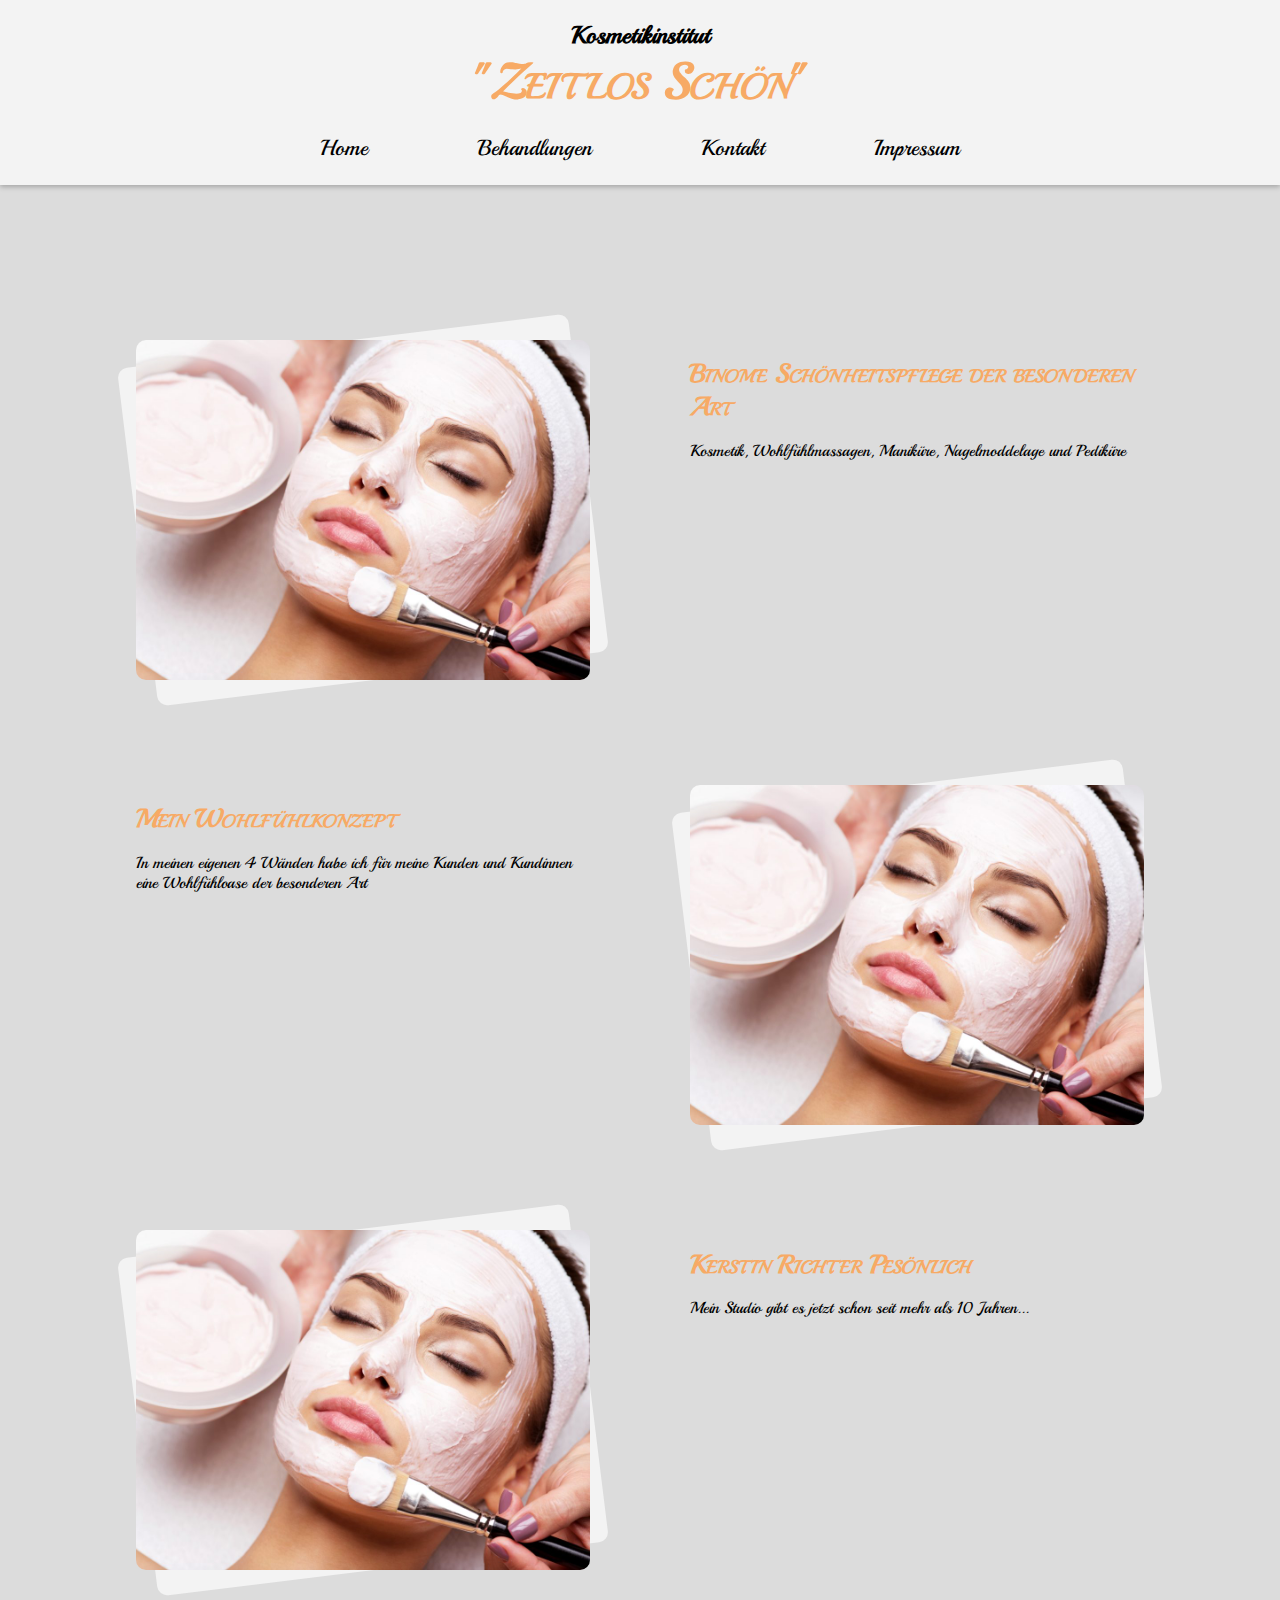
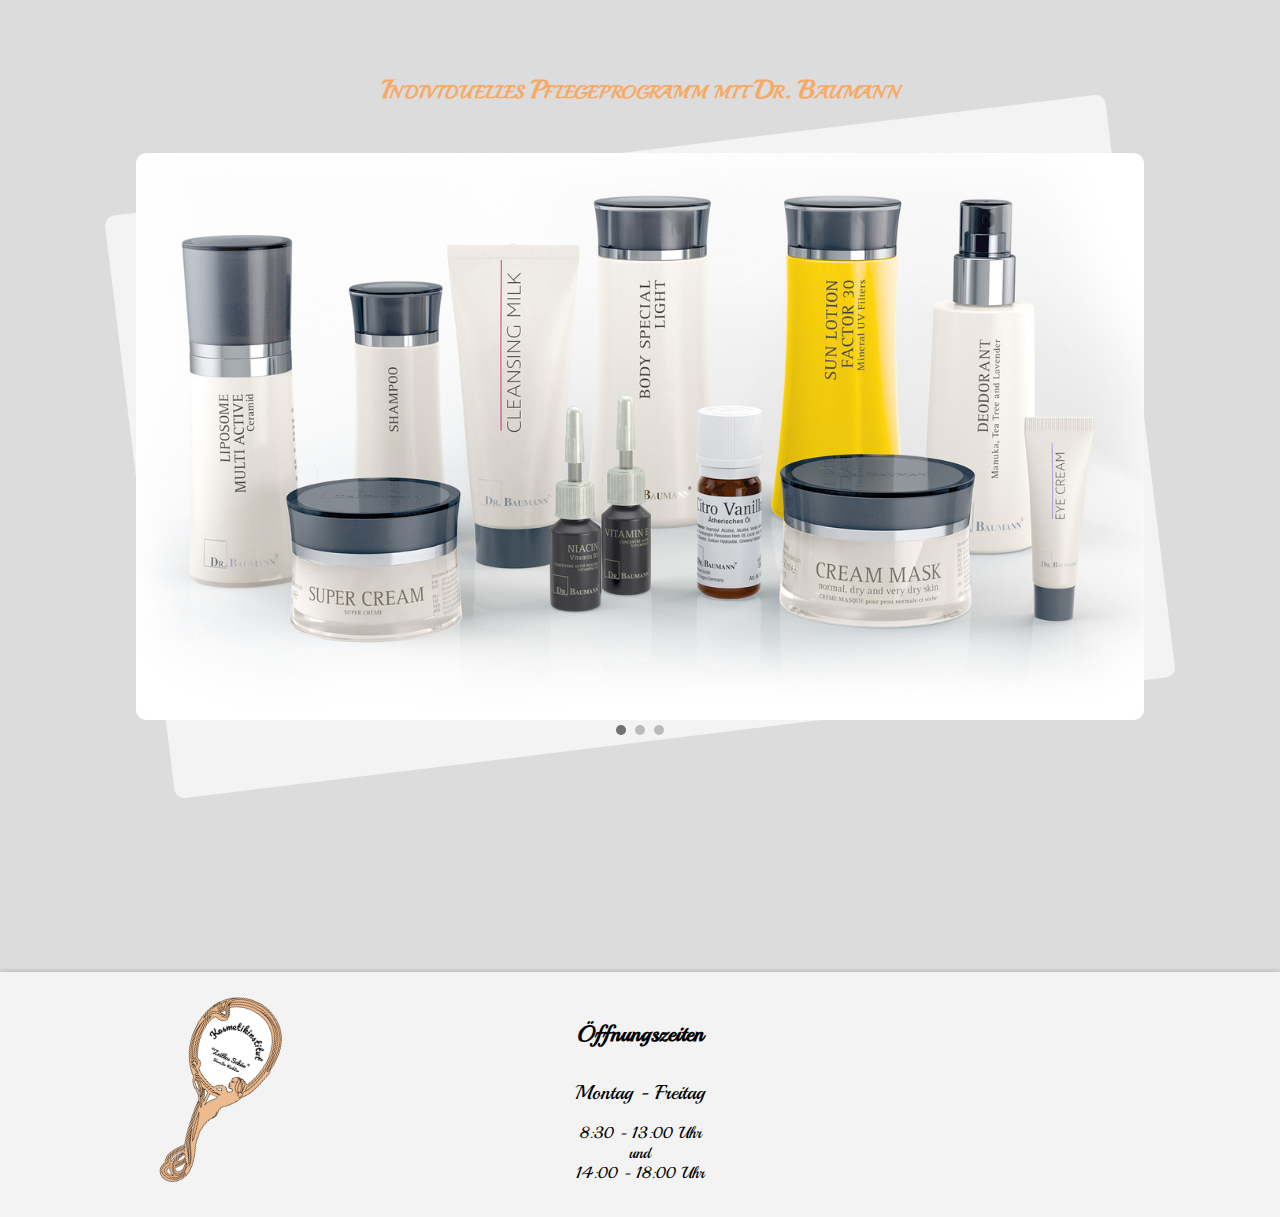
==== index.html @ 26c53e78 "aktuell" ====
<!DOCTYPE html>
<html lang="de">
<head>
    <meta charset="UTF-8">
    <meta name="viewport" content="width=device-width, initial-scale=1.0">
    <title>Kosmetikinstitut - Zeitlos Schön</title>
    <link rel="stylesheet" href="https://fonts.googleapis.com/css2?family=Courgette">
    <link rel="stylesheet" href="https://fonts.googleapis.com/css2?family=Playball">
    <link rel="stylesheet" href="style.css">
    <link rel="stylesheet" href="media.css">
</head>

<body>
    <header>
        <div class="company-name">
            <h2> Kosmetikinstitut </h2>
            <h1> "Zeitlos Schön" </h1>
        </div>

        <nav>
            <ul class="navigation">
                <li><a href="index.html">Home</a></li>
                <li><a href="behandlungen.html">Behandlungen</a></li>
                <li><a href="kontakt.html">Kontakt</a></li>
                <li><a href="impressum.html">Impressum</a></li>
            </ul>
        </nav>
    </header>

    <main>
        <section class="home">
            <div class="containerlr">
                <div class="left">
                    <div class="image-container">
                        <img src="images/Medizinische-Kosmetik-1024x768.jpg" alt="">
                    </div>
                </div>
                <div class="right">
                    <h1>Binome Schönheitspflege der besonderen Art</h1>
                    <p>Kosmetik, Wohlfühlmassagen, Maniküre, Nagelmoddelage und Pediküre</p>
                </div>
            </div>

            <div class="containerlr">
                <div class="left">
                    <h1>Mein Wohlfühlkonzept</h1>
                    <p>In meinen eigenen 4 Wänden habe ich für meine Kunden und Kundinnen eine Wohlfühloase der besonderen Art</p>
                </div>
                <div class="right">
                    <div class="image-container">
                        <img src="images/Medizinische-Kosmetik-1024x768.jpg" alt="">
                    </div>
                </div>
            </div>

            <div class="containerlr">
                <div class="left">
                    <div class="image-container">
                        <img src="images/Medizinische-Kosmetik-1024x768.jpg" alt="">
                    </div>
                </div>
                <div class="right">
                    <h1>Kerstin Richter Pesönlich</h1>
                    <p>Mein Studio gibt es jetzt schon seit mehr als 10 Jahren...</p>
                </div>
            </div>

            <div class="containercenter">
                <div class="top">
                    <h1>Individuelles Pflegeprogramm mit <span>Dr. Baumann</span></h1>
                </div>
                <div class="image-container">
                    <div class="slideshow-container">
                        <div class="mySlides fade">
                            <img src="images/baumann.jpg" style="width:100%">
                        </div>
                        
                        <div class="mySlides fade">
                            <img src="images/massage.jpg" style="width:100%">
                        </div>
                        
                        <div class="mySlides fade">
                            <img src="images/Medizinische-Kosmetik-1024x768.jpg" style="width:100%">
                        </div>
                    
                        <div style="text-align:center">
                            <span class="dot"></span>
                            <span class="dot"></span>
                            <span class="dot"></span>
                        </div>
                    </div>
                </div>
            </div>



        </section>
        
    </main>

    <!-------- FOOTER -------->

    <footer> 
        <div class="foot">
            <div>
                <img src="images/MirrorMirror.png" alt="">
            </div>

            <div>
                <h2>Öffnungszeiten</h2>
                <p>
                    <span>Montag - Freitag</span> <br>
                    8:30 - 13:00 Uhr <br>
                    und <br>
                    14:00 - 18:00 Uhr
                </p>
            </div>

            <div>
     
            </div>
        </div>
    </footer>
    <script src="scripts.js"></script>
</body>
</html>
---- style.css ----
/*-------------- ROOT ------------------*/
:root{
    --black: #000;
    --creme: #FFF5E1;
    --peach: #f7aa65;
    --lightrose: #fbcbd0;
    --white: #f3f3f3;
    --lightgrey: #dcdcdc;
}

html {
    /* Verbergen der Standardscrollleiste */
    scrollbar-width: none; /* Für Firefox */
    -ms-overflow-style: none; /* Für Internet Explorer und Edge */
}

body {
    /* Cinzel Decorative, Monte Carlo, Great Vibes*/
    font-family: "Playball";
    padding: 50px 20%;
    background-color: var(--lightgrey);
    color: black;
} 

h1{
    color: var(--peach);
    font-size: 32px;
    font-variant: small-caps;
    font-family: "Playball";
}

h2{
    color: var(--black);
    font-size: 26px;
}

a {
    text-decoration: none;
    font-size: 22px;
    color: black;
}

span {
    margin-bottom: 10px;
}

/*------------- HEADER --------------*/

header {
    width: 100%;
    position: absolute;
    top: 0;
    left: 0;
    background-color: var(--white);
    box-shadow: 0 2px 5px rgba(0, 0, 0, 0.25); /* Schatten unter dem Header */
}

.company-name {
    text-align: center;
    padding-top: 20px; /* Platz oberhalb des Headers */
}

.company-name h1 {
    margin: 0;
    font-size: 50px; /* Größe des Firmennamens anpassen */
    color: var(--peach);
}
.company-name h2 {
    margin: 0;
    font-size: 24px; /* Größe des Firmennamens anpassen */
    color: var(--black);
}

.navigation {
    display: flex;
    justify-content: space-between;
    align-items: center; /* Zentriert die Elemente vertikal */
    list-style: none;
    padding: 5px 35%;
}

.navigation ul li {
    margin: 0 5px; /* Fügt Abstand zwischen den Elementen hinzu */
}

.navigation a {
    text-decoration: none;
    font-size: 22px;
    color: black;
}

/* Unterstrich für alle Links */
.navigation a::after {
    content: '';
    display: block;
    width: 0;
    height: 2px;
    background-color: black;
    transition: width 0.3s;
}

/* Stärkerer Unterstrich für die aktive Seite */
.navigation a.active::after,
.navigation a:hover::after {
    width: 100%; /* Ändere hier die Stärke des Unterstrichs */
}

.hamburger {
    display: flex;
    flex-direction: column;
    cursor: pointer;
}

.bar {
    
    width: 25px;
    height: 3px;
    background-color: #333;
    margin: 4px 0;
    display: none;
}

.nav-links {
    display: none;
}

/* ----------------- HOME -----------------*/
.home {
    padding: 20% 0;
}

.home .top {
    padding: 30px;
}
.space {
    padding: 50px;
}

.containerlr {
    display: flex;
    padding: 50px 0;
}

.containerlr p {
    text-align: left; /* Links ausgerichteter Text */
}

.containercenter {
    display: flex;
    flex: 1;
    flex-direction: column;
}

.containercenter h1 {
    text-align: center;
}

.image-container {
    position: relative; 
    display: inline-block;
}

.image-container img{
    display: block; 
    max-width: 100%;
    max-height: 600px;
    object-fit: cover;
    height: 100%;
    border-radius: 10px; /* Runde Ecken mit einem Radius von 10px */
    overflow: hidden;
}

/* Stil für das farbige Rechteck hinter dem Bild */
.image-container::before {
    content: ""; 
    position: absolute;
    width: 100%;
    max-height: 700px;
    height: 100%;
    background-color: var(--white);
    border-radius: 10px;
    transform: rotate(-7deg); /* Negative Gradzahl für eine leichte Drehung nach links */
    z-index: -1;
}

.left {
    flex: 1; /* Verhindert, dass sich das Bild anpasst */
    margin-right: 10%; /* Abstand zwischen den DIVs */
}

.right {
    flex: 1; /* Nimmt den verfügbaren Platz ein */
    justify-content: space-between;
}

.top {
    text-align: center;
}

.dot {
    height: 10px;
    width: 10px;
    background-color: #bbb;
    border-radius: 50%;
    display: inline-block;
    margin: 0 2px;
}

/* Aktiver Punkt */
.active {
    background-color: #717171;
}

/*--------- CONTACT -----------*/
.contact{
    padding: 20% 0;
}

.contact span{
    text-transform: uppercase;
}

.contact h2 {
    margin-bottom: 5px;
}

.contact iframe {
    border-radius: 10px;
    width: 100%;
}


/*--------- BEHANDLUNGEN -----------*/

.behandlungen {
    padding: 20% 0;
}

.behandlungen .containercenter {
    padding: 20px 0;
}

.prices {
    display: flex;
    width: 100%;
    justify-content: flex-end;
    align-items: right;
    text-align: right;
    position: relative; /* Position des übergeordneten Elements festlegen */
}

.prices::before {
    content: '';
    position: absolute;
    bottom: -5px; /* Negative Position nach unten */
    left: 0;
    width: 100%;
    height: 1px;
    background: rgba(0, 0, 0, 0.75);
    box-shadow: 0 2px 5px rgba(0,0,0,0.25); /* Hier wird der Schatten erzeugt */
}

/*--------- KONTAKT -----------*/

.contact .containercenter {
    text-align: center;
}

.contact .containercenter .image-container::before{
    text-align: center;
}

/*--------- IMPRESSUM -----------*/

.impressum {
    padding: 20% 0;
}

/*--------- FOOTER -----------*/

footer{
    position: absolute;
    left: 0;
    width: 100%;
    height: auto;
    padding: 0;
    font-weight: 300;
    text-align: center;
    background: var(--white);
    box-shadow: 0 0 5px rgba(0, 0, 0, 0.25); /* Schatten unter dem Header */
    
}

footer li{
    list-style: none;
}

footer p{
    padding-bottom: 5px;
    margin: 0 10px;
}

footer span{
    font-size: 20px;
    line-height: 3;
}

footer h2{
    margin-bottom: 15px;
}

.foot {
    display: flex;
    height: auto;
    align-items: center; /* Zentriert die Elemente vertikal */
    padding: 20px 0;
}

.foot div{
    flex: 1;

}

.foot div img {
    height: 300px;
    transform: rotate(25deg);
    padding: 0;
}
---- media.css ----
/*--------- SMALL SCREEN -------*/

@media screen and (max-width: 1680px){




}

/*--------- TABELT DEVICES -------*/

@media screen and (max-width: 1280px){

    body {
        padding: 50px 10%;
    } 

    .navigation {
        padding: 5px 25%;
    }

    h1{
        font-size: 26px;
    }
    
    h2{
        font-size: 22px;
    }

    .home {
        padding: 23% 0;
    }

    .foot div img {
        height: 200px;
        transform: rotate(25deg);
        padding: 0;
    }
}

/*--------- MOBILE DEVICES -------*/

@media screen and (max-width: 850px){

    body {
        padding: 50px 5%;
    } 

    .navigation {
        padding: 5px 15%;
    }

    h1{
        font-size: 26px;
    }
    
    h2{
        font-size: 22px;
    }

    .home {
        padding: 25% 0;
    }

    .nav-links {
        display: flex;
        flex-direction: column;
        align-items: center;
        background-color: #f9f9f9;
        padding: 20px;
        position: absolute;
        top: 60px; /* Abstand vom oberen Rand */
        left: -100%; /* Versteckt die Navigation außerhalb des Bildschirms */
        width: 100%;
        transition: left 0.3s ease;
    }

    .nav-links a {
        text-decoration: none;
        color: #333;
        margin: 10px 0;
    }

    .bar {
        display: flex;
    }

    .nav-links.active {
        left: 0; /* Zeigt die Navigation, wenn aktiviert */
    }

    .foot div img {
        height: 200px;
        transform: rotate(25deg);
        padding: 0;
    }
}
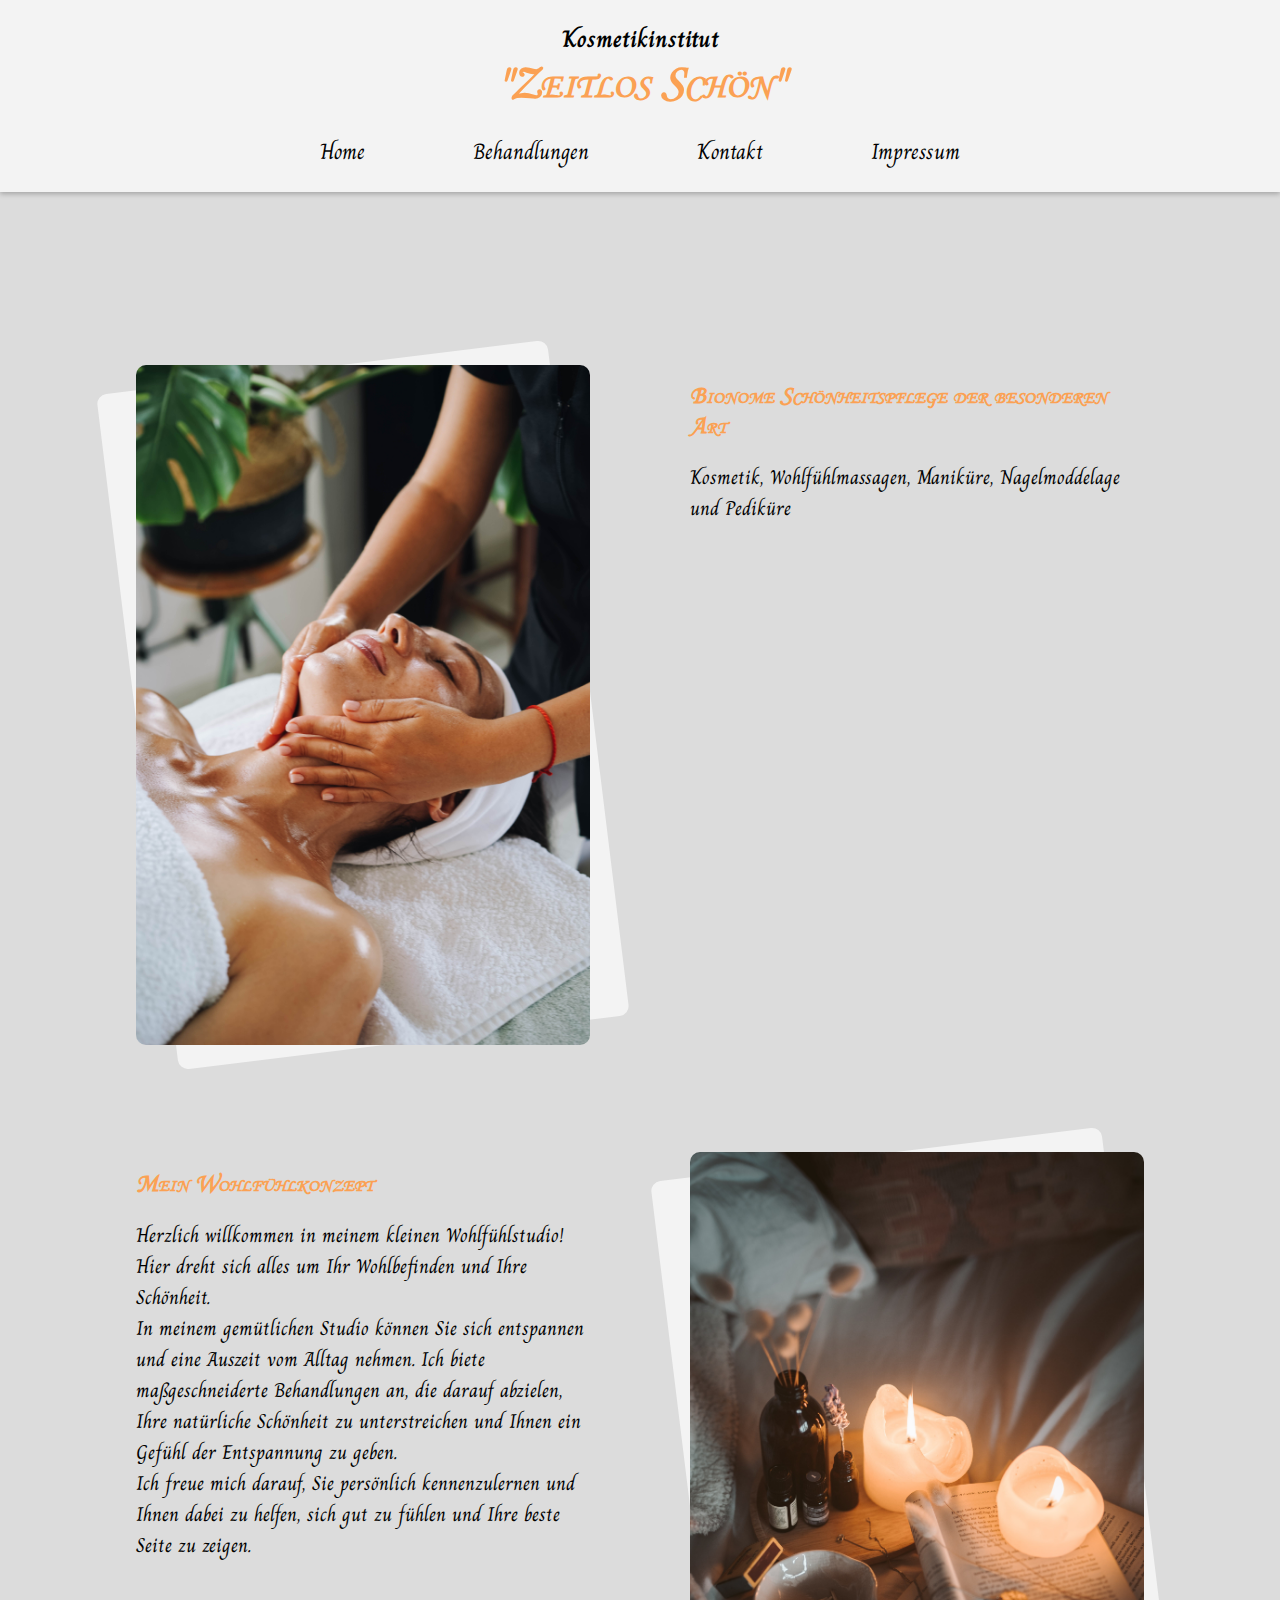
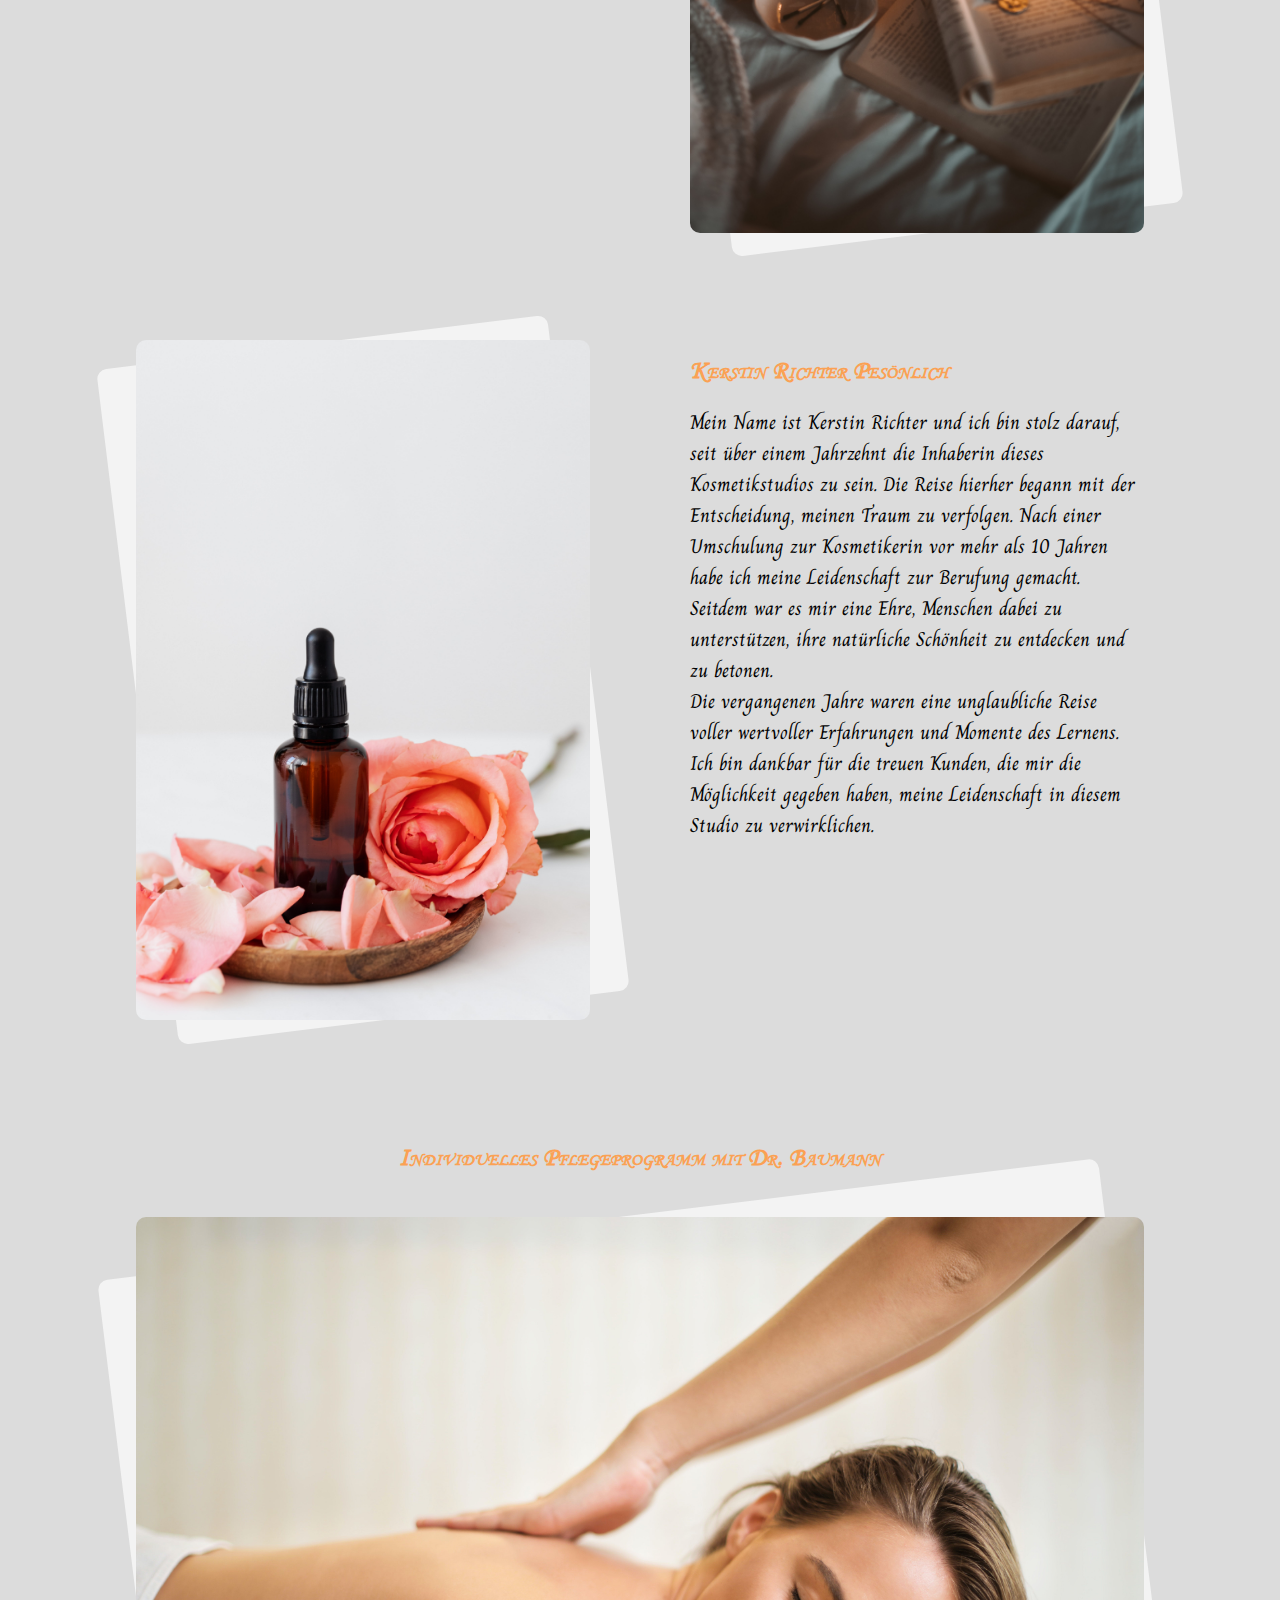
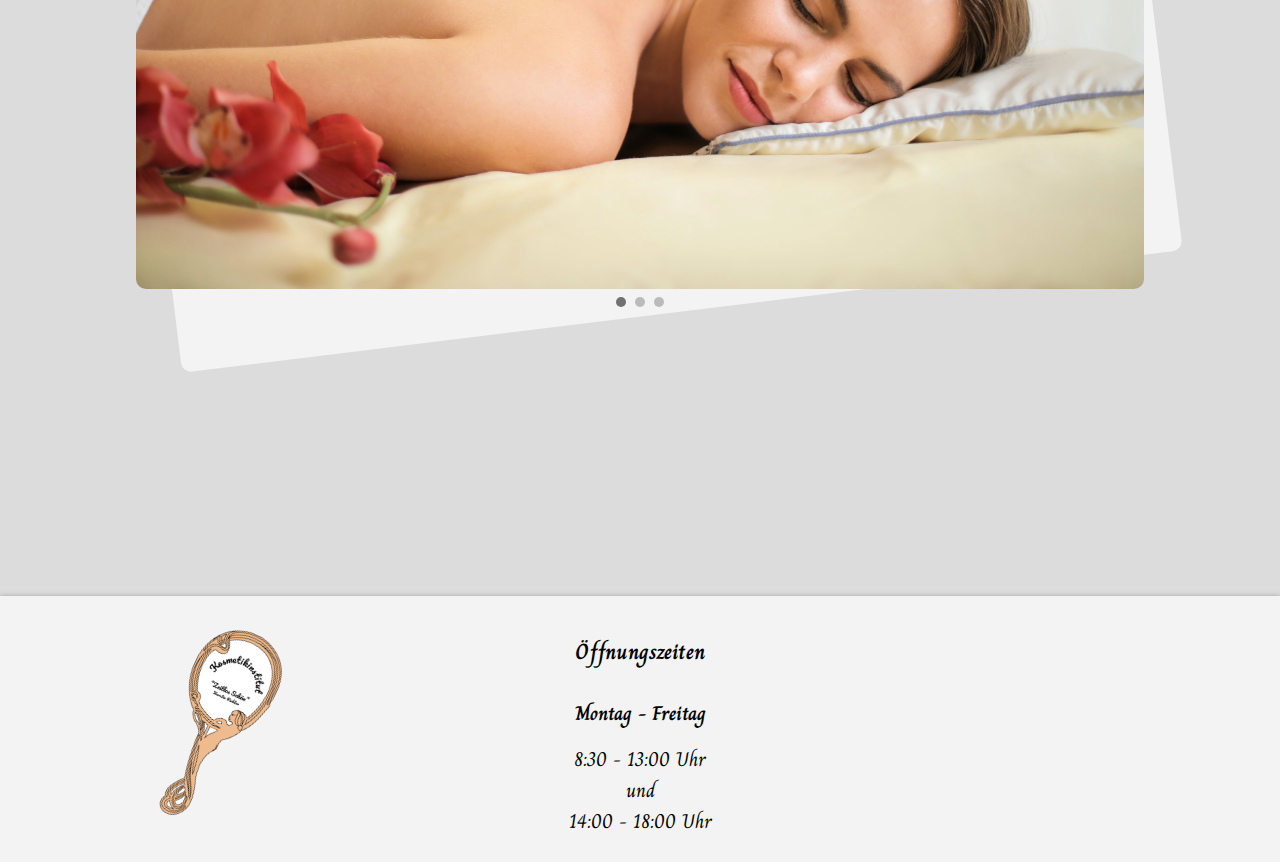
==== commit 77d2a87e: "final version" ====
--- a/index.html
+++ b/index.html
@@ -6,6 +6,7 @@
     <title>Kosmetikinstitut - Zeitlos Schön</title>
     <link rel="stylesheet" href="https://fonts.googleapis.com/css2?family=Courgette">
     <link rel="stylesheet" href="https://fonts.googleapis.com/css2?family=Playball">
+    <link rel="stylesheet" href="https://fonts.googleapis.com/css2?family=Charm">
     <link rel="stylesheet" href="style.css">
     <link rel="stylesheet" href="media.css">
 </head>
@@ -32,11 +33,11 @@
             <div class="containerlr">
                 <div class="left">
                     <div class="image-container">
-                        <img src="images/Medizinische-Kosmetik-1024x768.jpg" alt="">
+                        <img src="images/gesicht.jpg" alt="">
                     </div>
                 </div>
                 <div class="right">
-                    <h1>Binome Schönheitspflege der besonderen Art</h1>
+                    <h1>Bionome Schönheitspflege der besonderen Art</h1>
                     <p>Kosmetik, Wohlfühlmassagen, Maniküre, Nagelmoddelage und Pediküre</p>
                 </div>
             </div>
@@ -44,11 +45,16 @@
             <div class="containerlr">
                 <div class="left">
                     <h1>Mein Wohlfühlkonzept</h1>
-                    <p>In meinen eigenen 4 Wänden habe ich für meine Kunden und Kundinnen eine Wohlfühloase der besonderen Art</p>
+                    <p>
+                        Herzlich willkommen in meinem kleinen Wohlfühlstudio! Hier dreht sich alles um Ihr Wohlbefinden und Ihre Schönheit. <br>
+                        In meinem gemütlichen Studio können Sie sich entspannen und eine Auszeit vom Alltag nehmen.
+                        Ich biete maßgeschneiderte Behandlungen an, die darauf abzielen, Ihre natürliche Schönheit zu unterstreichen und Ihnen ein Gefühl der Entspannung zu geben. <br>
+                        Ich freue mich darauf, Sie persönlich kennenzulernen und Ihnen dabei zu helfen, sich gut zu fühlen und Ihre beste Seite zu zeigen.
+                    </p>
                 </div>
                 <div class="right">
                     <div class="image-container">
-                        <img src="images/Medizinische-Kosmetik-1024x768.jpg" alt="">
+                        <img src="images/kerzen.jpg" alt="">
                     </div>
                 </div>
             </div>
@@ -56,12 +62,21 @@
             <div class="containerlr">
                 <div class="left">
                     <div class="image-container">
-                        <img src="images/Medizinische-Kosmetik-1024x768.jpg" alt="">
+                        <img src="images/produkt.jpg" alt="">
                     </div>
                 </div>
                 <div class="right">
                     <h1>Kerstin Richter Pesönlich</h1>
-                    <p>Mein Studio gibt es jetzt schon seit mehr als 10 Jahren...</p>
+                    <p>
+                        Mein Name ist Kerstin Richter und ich bin stolz darauf, seit über einem Jahrzehnt die Inhaberin dieses Kosmetikstudios zu sein. 
+                        Die Reise hierher begann mit der Entscheidung, meinen Traum zu verfolgen. 
+                        Nach einer Umschulung zur Kosmetikerin vor mehr als 10 Jahren habe ich meine Leidenschaft zur Berufung gemacht. <br>
+
+                        Seitdem war es mir eine Ehre, Menschen dabei zu unterstützen, ihre natürliche Schönheit zu entdecken und zu betonen. <br>
+                        
+                        Die vergangenen Jahre waren eine unglaubliche Reise voller wertvoller Erfahrungen und Momente des Lernens.
+                        Ich bin dankbar für die treuen Kunden, die mir die Möglichkeit gegeben haben, meine Leidenschaft in diesem Studio zu verwirklichen.
+                    </p>
                 </div>
             </div>
 
@@ -72,15 +87,15 @@
                 <div class="image-container">
                     <div class="slideshow-container">
                         <div class="mySlides fade">
-                            <img src="images/baumann.jpg" style="width:100%">
-                        </div>
-                        
-                        <div class="mySlides fade">
                             <img src="images/massage.jpg" style="width:100%">
                         </div>
                         
                         <div class="mySlides fade">
-                            <img src="images/Medizinische-Kosmetik-1024x768.jpg" style="width:100%">
+                            <img src="images/produkt2.jpg" style="width:100%">
+                        </div>
+                        
+                        <div class="mySlides fade">
+                            <img src="images/massage2.jpg" style="width:100%">
                         </div>
                     
                         <div style="text-align:center">
--- a/style.css
+++ b/style.css
@@ -2,10 +2,17 @@
 :root{
     --black: #000;
     --creme: #FFF5E1;
-    --peach: #f7aa65;
+    --peach: #fba153;
     --lightrose: #fbcbd0;
     --white: #f3f3f3;
     --lightgrey: #dcdcdc;
+}
+
+@font-face {
+    font-family: 'Monotype Corsiva';
+    src: url('monotypecorsiva.woff') format('woff');
+    font-weight: normal;
+    font-style: normal;
 }
 
 html {
@@ -15,8 +22,8 @@
 }
 
 body {
-    /* Cinzel Decorative, Monte Carlo, Great Vibes*/
-    font-family: "Playball";
+    /* Cinzel Decorative, Monte Carlo, Great Vibes, pacifico, charm*/
+    font-family: "Charm";
     padding: 50px 20%;
     background-color: var(--lightgrey);
     color: black;
@@ -26,18 +33,27 @@
     color: var(--peach);
     font-size: 32px;
     font-variant: small-caps;
-    font-family: "Playball";
+    font-family: "Monotype Corsiva";
 }
 
 h2{
     color: var(--black);
     font-size: 26px;
+}
+
+h3 {
+    color: var(--black);
+    font-size: 22px;
 }
 
 a {
     text-decoration: none;
     font-size: 22px;
     color: black;
+}
+
+p {
+    font-size: 20px;
 }
 
 span {
@@ -129,9 +145,6 @@
     padding: 20% 0;
 }
 
-.home .top {
-    padding: 30px;
-}
 .space {
     padding: 50px;
 }
@@ -149,6 +162,7 @@
     display: flex;
     flex: 1;
     flex-direction: column;
+    padding: 50px 0;
 }
 
 .containercenter h1 {
@@ -163,9 +177,8 @@
 .image-container img{
     display: block; 
     max-width: 100%;
-    max-height: 600px;
     object-fit: cover;
-    height: 100%;
+    height: auto;
     border-radius: 10px; /* Runde Ecken mit einem Radius von 10px */
     overflow: hidden;
 }
@@ -175,7 +188,6 @@
     content: ""; 
     position: absolute;
     width: 100%;
-    max-height: 700px;
     height: 100%;
     background-color: var(--white);
     border-radius: 10px;
@@ -195,6 +207,7 @@
 
 .top {
     text-align: center;
+    padding-bottom: 25px;
 }
 
 .dot {
@@ -216,8 +229,8 @@
     padding: 20% 0;
 }
 
-.contact span{
-    text-transform: uppercase;
+span{
+    font-weight: bold;
 }
 
 .contact h2 {
@@ -238,6 +251,46 @@
 
 .behandlungen .containercenter {
     padding: 20px 0;
+}
+
+.behandlungen .container {
+    padding: 25px 0;
+    display: flex;
+    flex-direction: column;
+}
+
+.behandlungen .top {
+    height: 30%; /* Setze hier die Höhe der oberen Fläche in Prozent oder Pixeln */
+    padding: 0;
+}
+
+.behandlungen .bottom {
+    display: flex;
+    flex-direction: row;
+    height: 70%; /* Setze hier die Höhe der unteren Fläche in Prozent oder Pixeln */
+}
+
+.behandlungen .left, .right {
+    flex: 1;
+}
+
+.product-list {
+    list-style: none;
+    padding: 0 35%;
+}
+
+.product-list li {
+    display: flex;
+    justify-content: space-between;
+    margin-bottom: 10px; /* Abstand zwischen den Produkten */
+}
+
+.description {
+    flex: 1; /* Beschreibungen nehmen den verfügbaren Platz ein */
+}
+
+.price {
+    margin-left: 20px; /* Abstand zwischen Beschreibung und Preis */
 }
 
 .prices {
@@ -318,7 +371,6 @@
 
 .foot div{
     flex: 1;
-
 }
 
 .foot div img {
--- a/media.css
+++ b/media.css
@@ -2,8 +2,6 @@
 /*--------- SMALL SCREEN -------*/
 
 @media screen and (max-width: 1680px){
-
-
 
 
 }
@@ -13,7 +11,7 @@
 @media screen and (max-width: 1280px){
 
     body {
-        padding: 50px 10%;
+        padding: 75px 10%;
     } 
 
     .navigation {
@@ -37,6 +35,8 @@
         transform: rotate(25deg);
         padding: 0;
     }
+
+
 }
 
 /*--------- MOBILE DEVICES -------*/
@@ -44,7 +44,7 @@
 @media screen and (max-width: 850px){
 
     body {
-        padding: 50px 5%;
+        padding: 100px 10%;
     } 
 
     .navigation {
@@ -52,19 +52,47 @@
     }
 
     h1{
-        font-size: 26px;
+        font-size: 22px;
     }
     
     h2{
-        font-size: 22px;
+        font-size: 18px;
+    }
+
+    h3{
+        font-size: 16px;
+    }
+
+    h4{
+        font-size: 14px;
+    }
+
+    p {
+        font-size: 14px;
+    }
+
+    .navigation a {
+        font-size: 14px;
     }
 
     .home {
         padding: 25% 0;
     }
 
+    .behandlungen {
+        padding: 25% 0;
+    }
+
+    .company-name h1 {
+        font-size: 40px; /* Größe des Firmennamens anpassen */
+    }
+
+    .company-name h1 {
+        font-size: 40px; /* Größe des Firmennamens anpassen */
+    }
+
     .nav-links {
-        display: flex;
+
         flex-direction: column;
         align-items: center;
         background-color: #f9f9f9;
@@ -82,17 +110,21 @@
         margin: 10px 0;
     }
 
-    .bar {
-        display: flex;
+    .nav-links.active {
+        left: 0; /* Zeigt die Navigation, wenn aktiviert */
     }
 
-    .nav-links.active {
-        left: 0; /* Zeigt die Navigation, wenn aktiviert */
+    .product-list {
+        padding: 0 20%;
     }
 
     .foot div img {
         height: 200px;
         transform: rotate(25deg);
-        padding: 0;
     }
+
+    .foot span{
+        font-size: 16px;
+    }
+
 }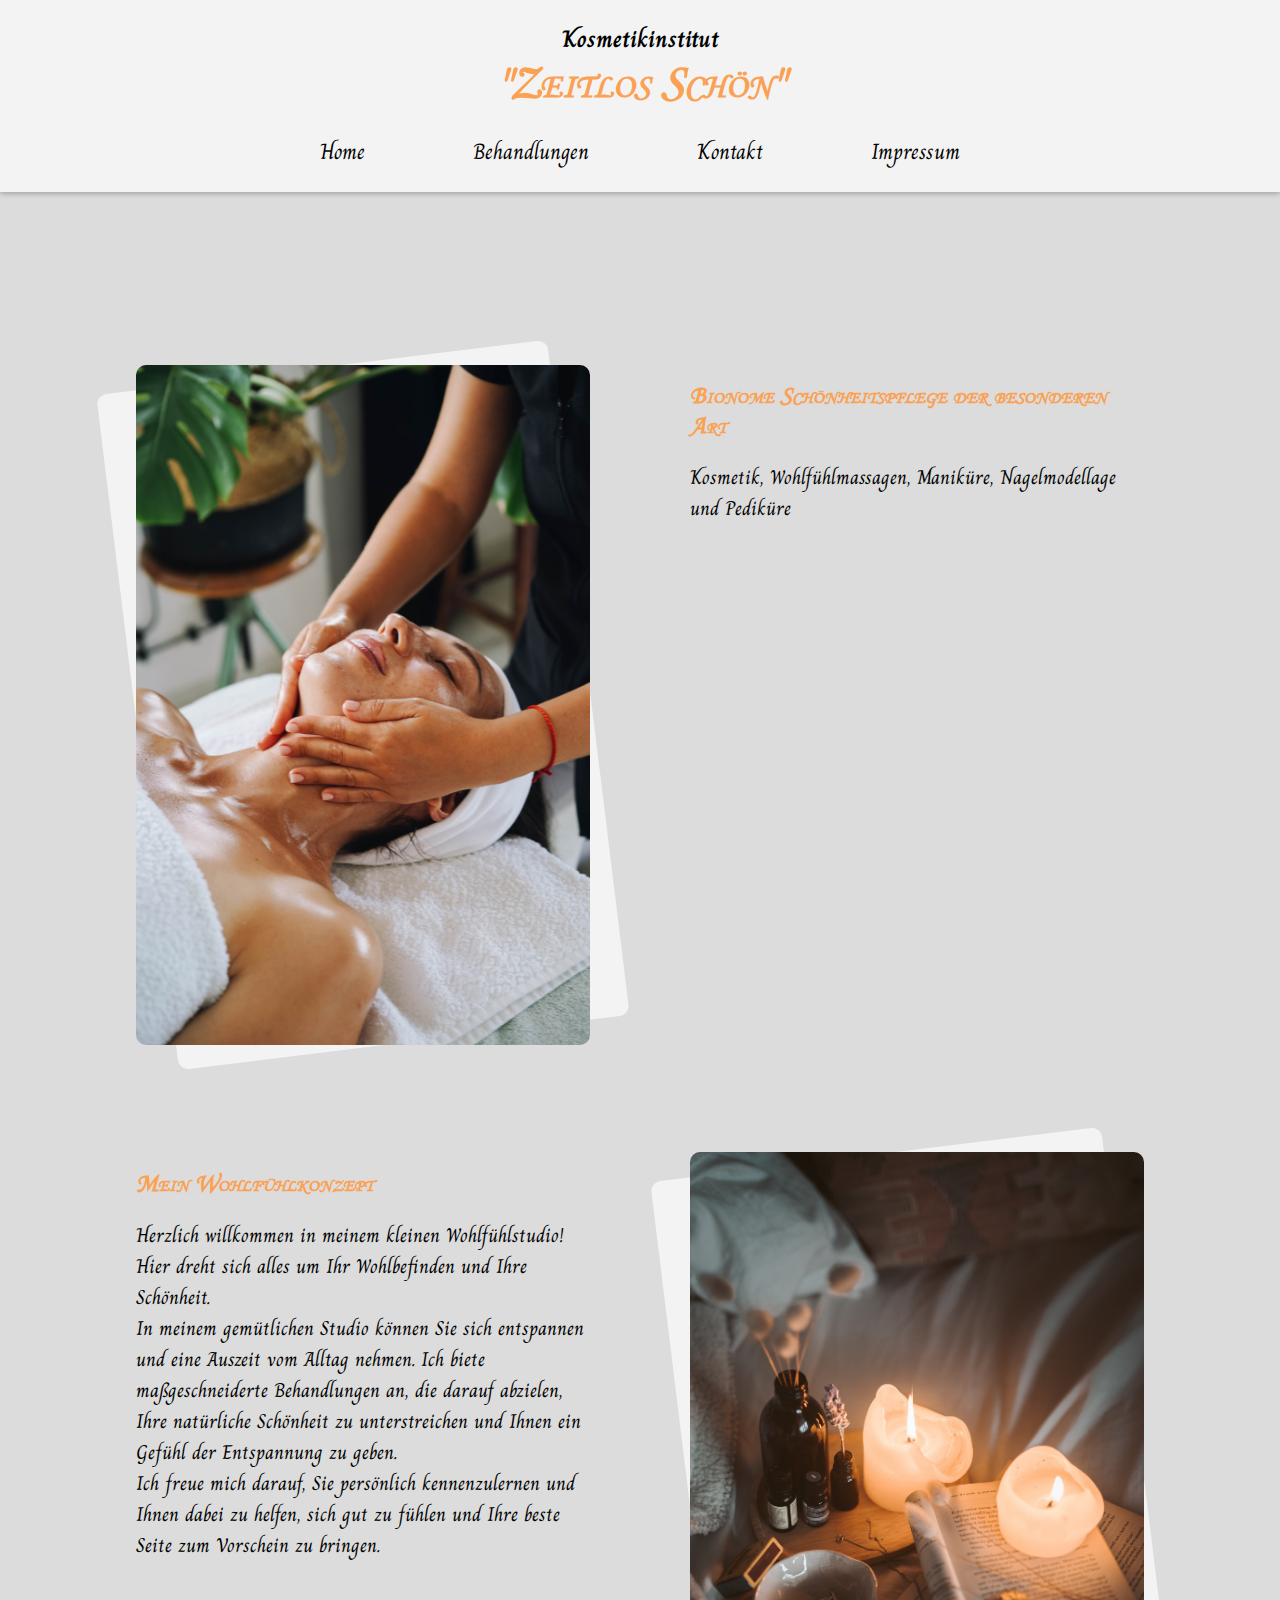
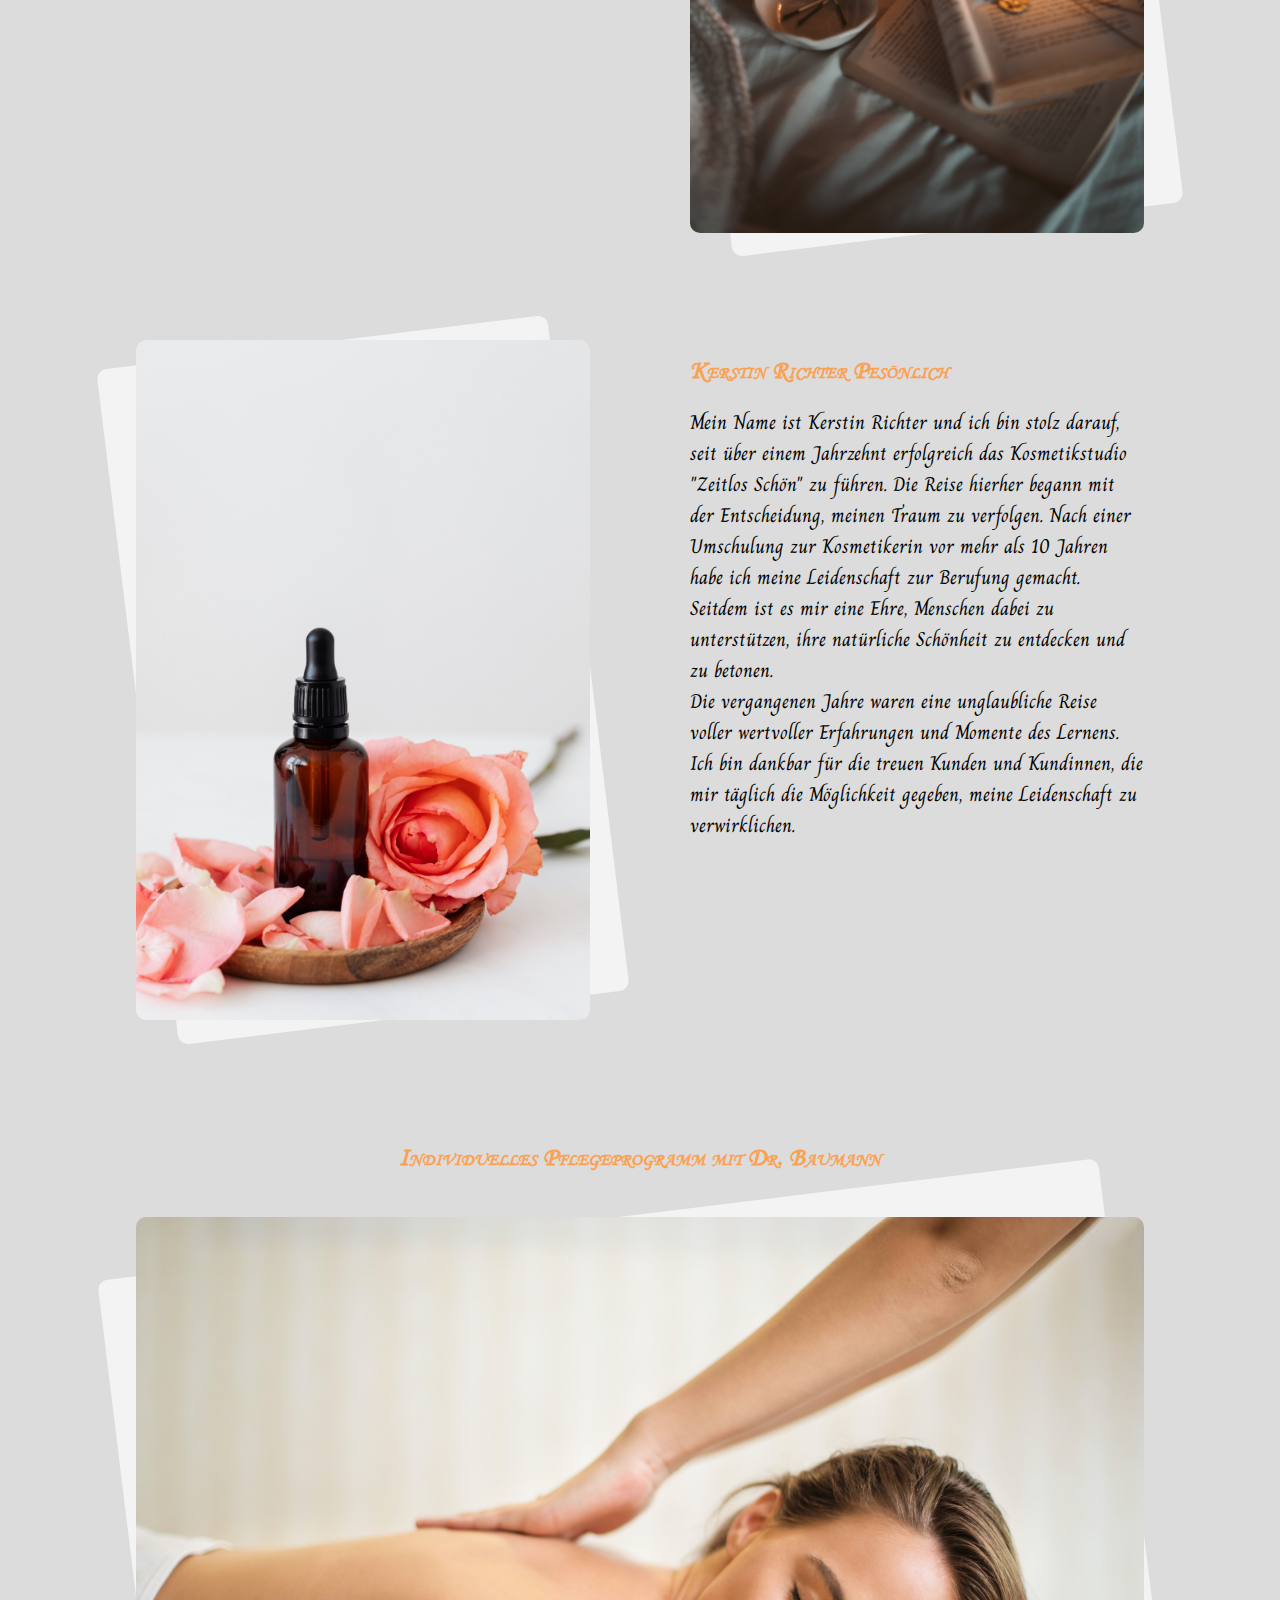
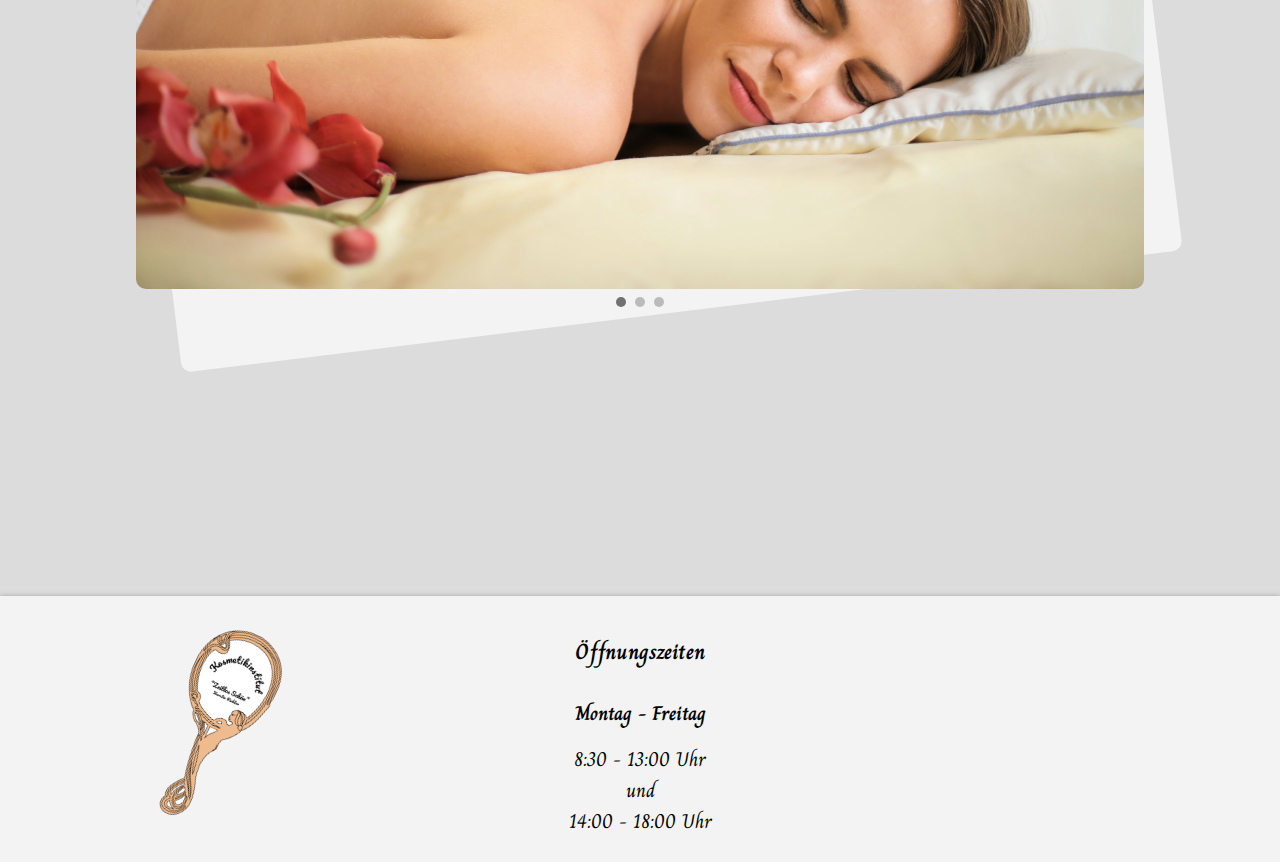
==== commit 9116cc2a: "latest updates" ====
--- a/index.html
+++ b/index.html
@@ -38,7 +38,7 @@
                 </div>
                 <div class="right">
                     <h1>Bionome Schönheitspflege der besonderen Art</h1>
-                    <p>Kosmetik, Wohlfühlmassagen, Maniküre, Nagelmoddelage und Pediküre</p>
+                    <p>Kosmetik, Wohlfühlmassagen, Maniküre, Nagelmodellage und Pediküre</p>
                 </div>
             </div>
 
@@ -49,7 +49,7 @@
                         Herzlich willkommen in meinem kleinen Wohlfühlstudio! Hier dreht sich alles um Ihr Wohlbefinden und Ihre Schönheit. <br>
                         In meinem gemütlichen Studio können Sie sich entspannen und eine Auszeit vom Alltag nehmen.
                         Ich biete maßgeschneiderte Behandlungen an, die darauf abzielen, Ihre natürliche Schönheit zu unterstreichen und Ihnen ein Gefühl der Entspannung zu geben. <br>
-                        Ich freue mich darauf, Sie persönlich kennenzulernen und Ihnen dabei zu helfen, sich gut zu fühlen und Ihre beste Seite zu zeigen.
+                        Ich freue mich darauf, Sie persönlich kennenzulernen und Ihnen dabei zu helfen, sich gut zu fühlen und Ihre beste Seite zum Vorschein zu bringen.
                     </p>
                 </div>
                 <div class="right">
@@ -68,14 +68,14 @@
                 <div class="right">
                     <h1>Kerstin Richter Pesönlich</h1>
                     <p>
-                        Mein Name ist Kerstin Richter und ich bin stolz darauf, seit über einem Jahrzehnt die Inhaberin dieses Kosmetikstudios zu sein. 
+                        Mein Name ist Kerstin Richter und ich bin stolz darauf, seit über einem Jahrzehnt erfolgreich das Kosmetikstudio "Zeitlos Schön" zu führen. 
                         Die Reise hierher begann mit der Entscheidung, meinen Traum zu verfolgen. 
                         Nach einer Umschulung zur Kosmetikerin vor mehr als 10 Jahren habe ich meine Leidenschaft zur Berufung gemacht. <br>
 
-                        Seitdem war es mir eine Ehre, Menschen dabei zu unterstützen, ihre natürliche Schönheit zu entdecken und zu betonen. <br>
+                        Seitdem ist es mir eine Ehre, Menschen dabei zu unterstützen, ihre natürliche Schönheit zu entdecken und zu betonen. <br>
                         
                         Die vergangenen Jahre waren eine unglaubliche Reise voller wertvoller Erfahrungen und Momente des Lernens.
-                        Ich bin dankbar für die treuen Kunden, die mir die Möglichkeit gegeben haben, meine Leidenschaft in diesem Studio zu verwirklichen.
+                        Ich bin dankbar für die treuen Kunden und Kundinnen, die mir täglich die Möglichkeit gegeben, meine Leidenschaft zu verwirklichen.
                     </p>
                 </div>
             </div>
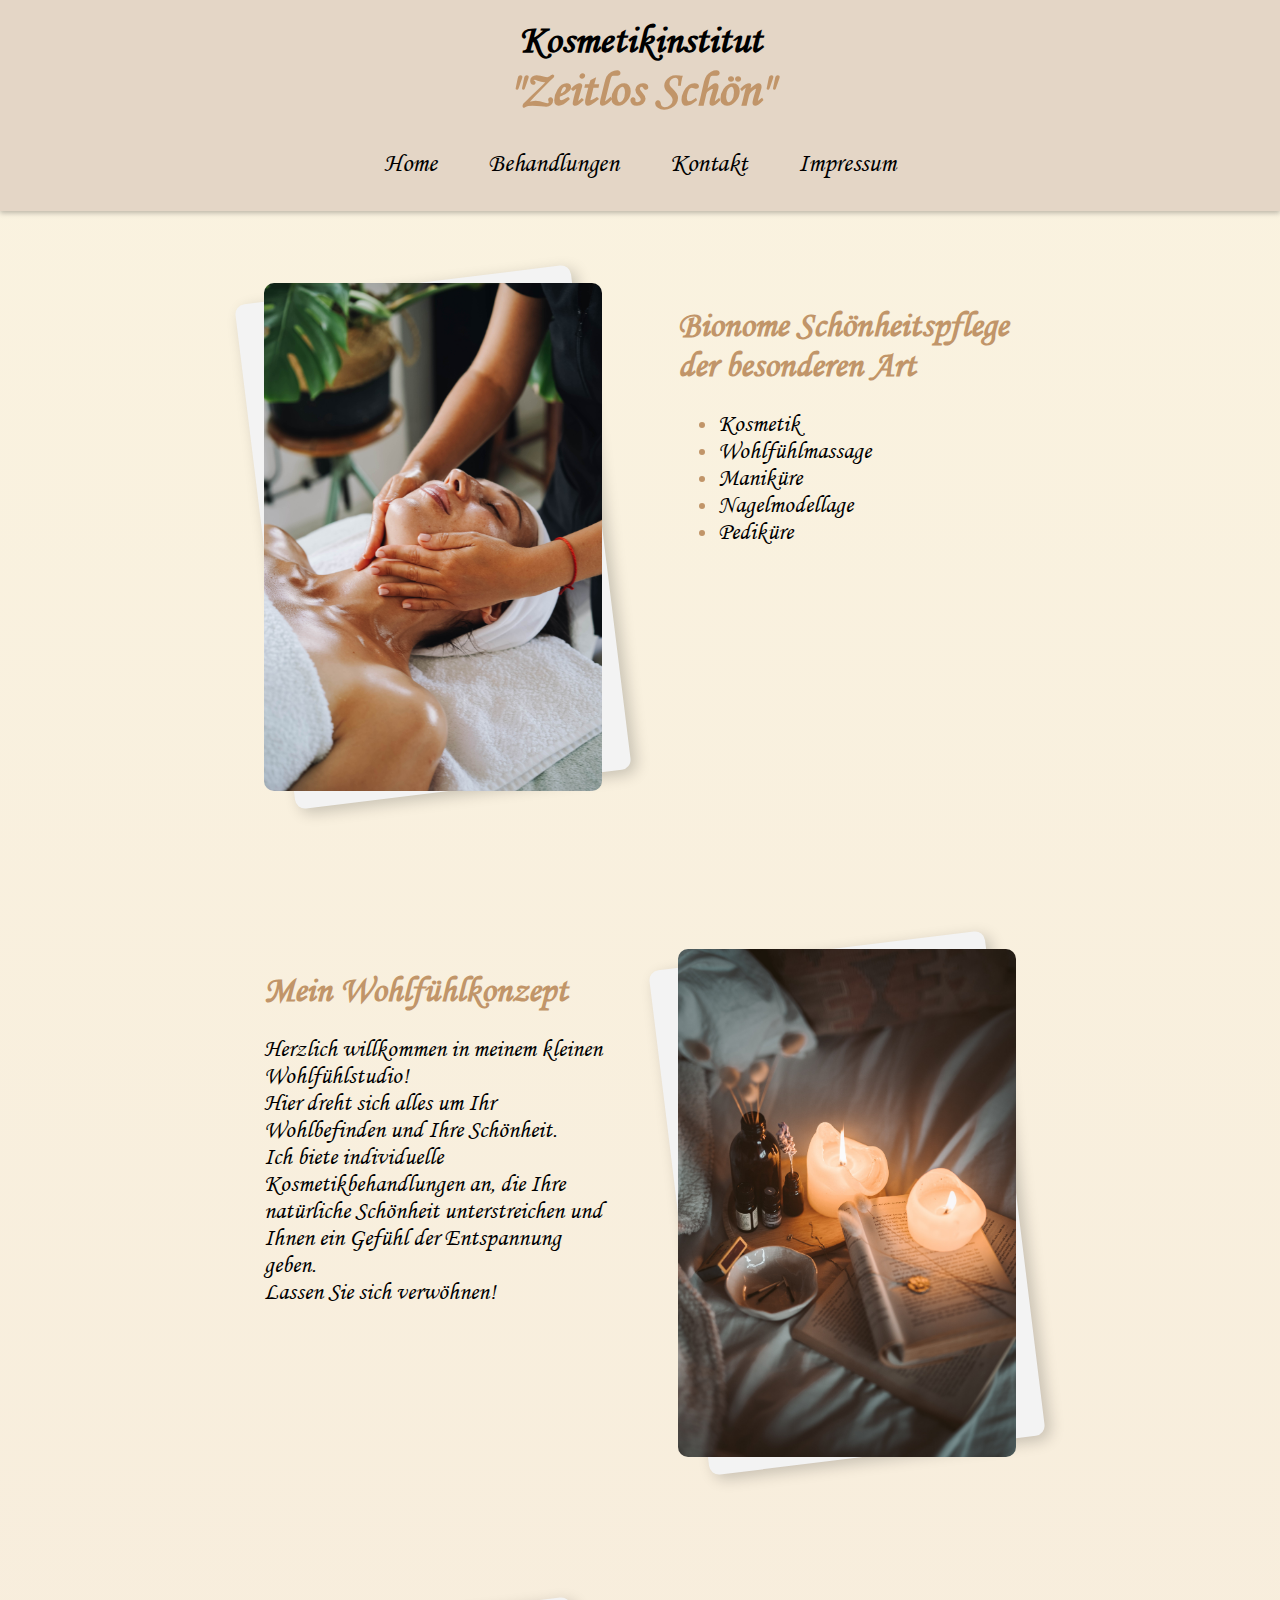
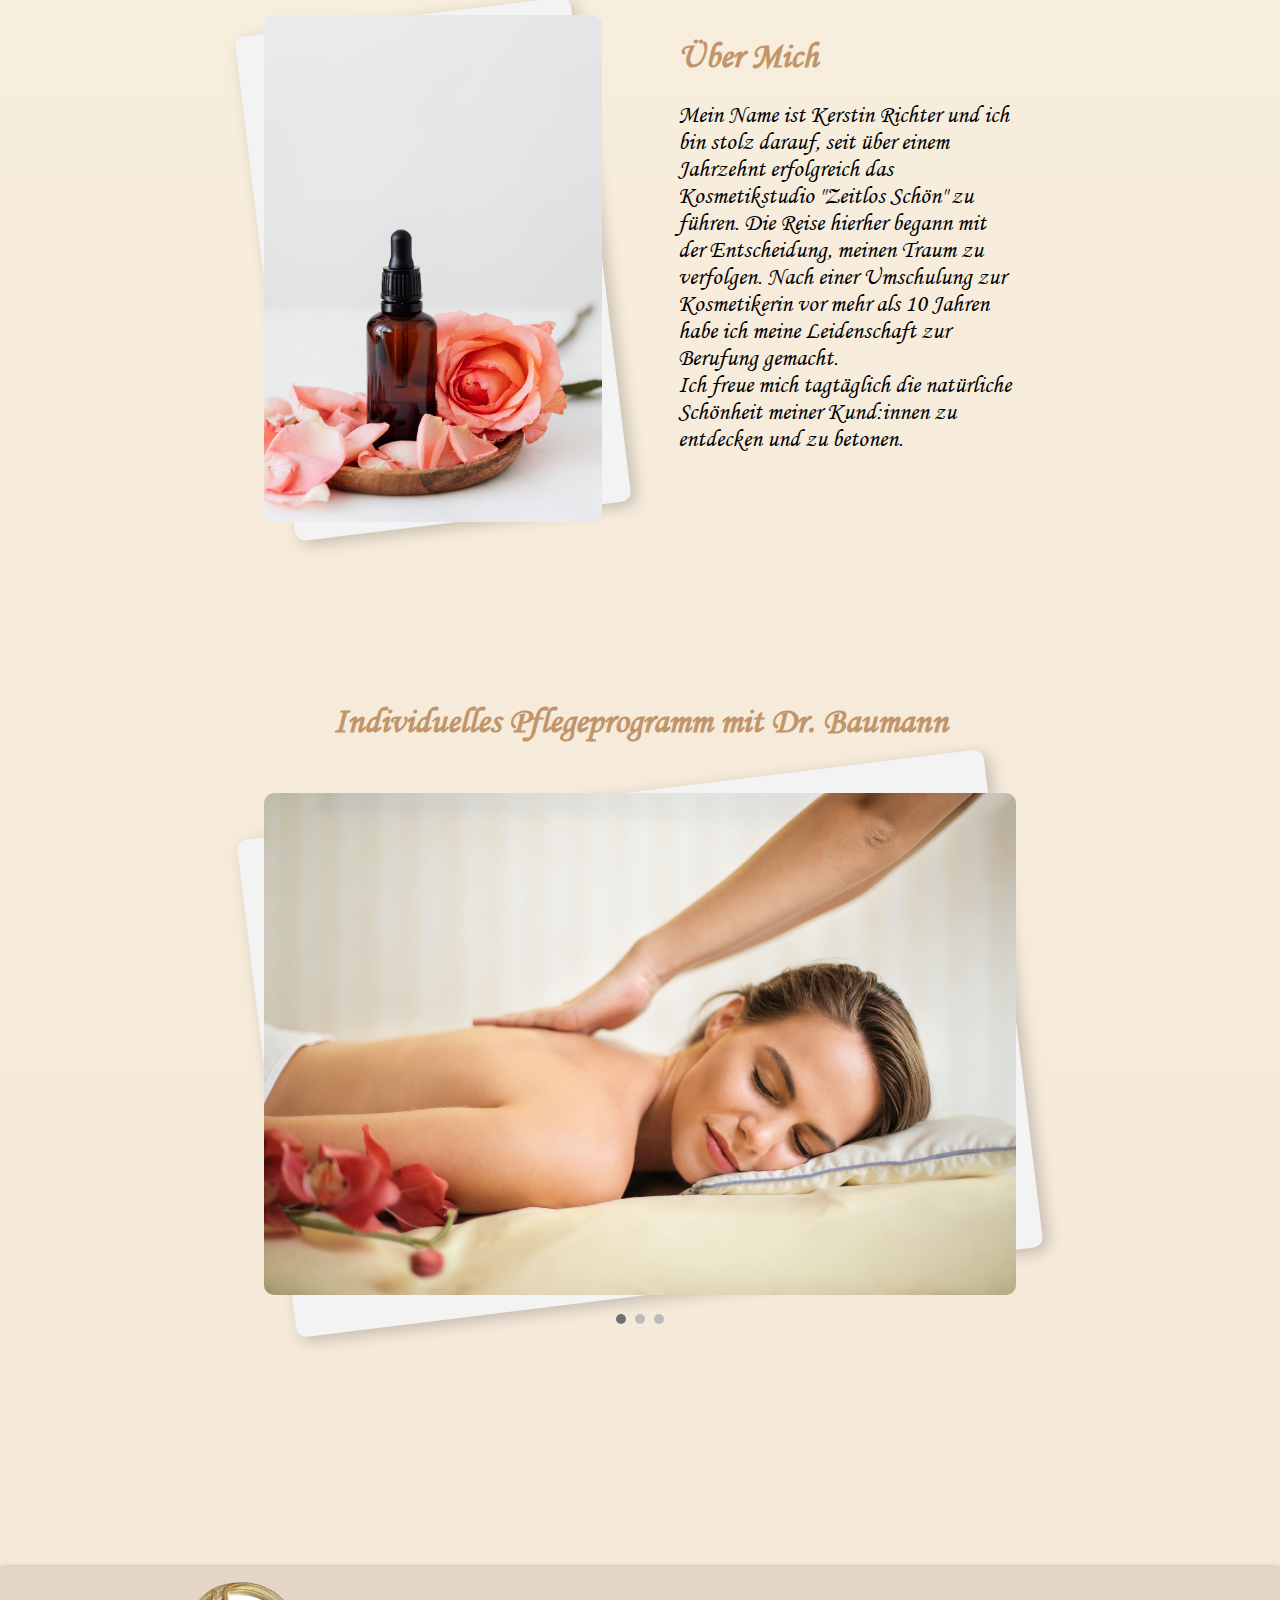
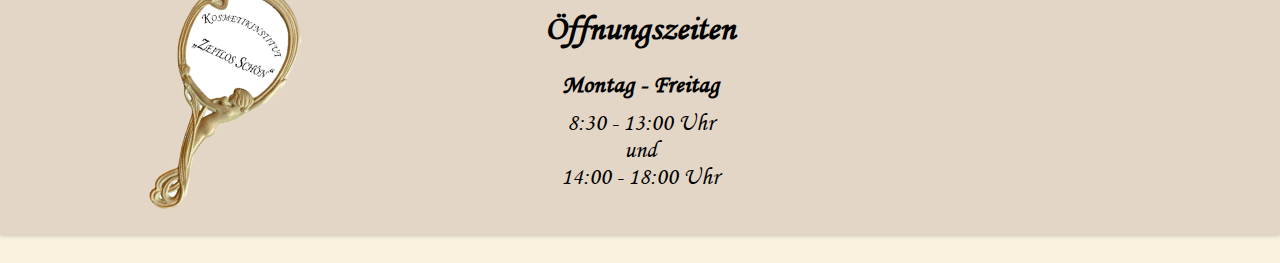
==== commit 81ab28f6: "Long Awaited Update" ====
--- a/index.html
+++ b/index.html
@@ -38,7 +38,13 @@
                 </div>
                 <div class="right">
                     <h1>Bionome Schönheitspflege der besonderen Art</h1>
-                    <p>Kosmetik, Wohlfühlmassagen, Maniküre, Nagelmodellage und Pediküre</p>
+                    <ul class="bulletpoints">
+                        <li>Kosmetik</li>
+                        <li>Wohlfühlmassage</li>
+                        <li>Maniküre</li>
+                        <li>Nagelmodellage</li>
+                        <li>Pediküre</li>
+                    </ul>
                 </div>
             </div>
 
@@ -46,10 +52,10 @@
                 <div class="left">
                     <h1>Mein Wohlfühlkonzept</h1>
                     <p>
-                        Herzlich willkommen in meinem kleinen Wohlfühlstudio! Hier dreht sich alles um Ihr Wohlbefinden und Ihre Schönheit. <br>
-                        In meinem gemütlichen Studio können Sie sich entspannen und eine Auszeit vom Alltag nehmen.
-                        Ich biete maßgeschneiderte Behandlungen an, die darauf abzielen, Ihre natürliche Schönheit zu unterstreichen und Ihnen ein Gefühl der Entspannung zu geben. <br>
-                        Ich freue mich darauf, Sie persönlich kennenzulernen und Ihnen dabei zu helfen, sich gut zu fühlen und Ihre beste Seite zum Vorschein zu bringen.
+                        Herzlich willkommen in meinem kleinen Wohlfühlstudio! <br> 
+                        Hier dreht sich alles um Ihr Wohlbefinden und Ihre Schönheit. <br>
+                        Ich biete individuelle Kosmetikbehandlungen an, die Ihre natürliche Schönheit unterstreichen und Ihnen ein Gefühl der Entspannung geben. <br>
+                        Lassen Sie sich verwöhnen!
                     </p>
                 </div>
                 <div class="right">
@@ -66,16 +72,13 @@
                     </div>
                 </div>
                 <div class="right">
-                    <h1>Kerstin Richter Pesönlich</h1>
+                    <h1>Über Mich</h1>
                     <p>
                         Mein Name ist Kerstin Richter und ich bin stolz darauf, seit über einem Jahrzehnt erfolgreich das Kosmetikstudio "Zeitlos Schön" zu führen. 
                         Die Reise hierher begann mit der Entscheidung, meinen Traum zu verfolgen. 
                         Nach einer Umschulung zur Kosmetikerin vor mehr als 10 Jahren habe ich meine Leidenschaft zur Berufung gemacht. <br>
 
-                        Seitdem ist es mir eine Ehre, Menschen dabei zu unterstützen, ihre natürliche Schönheit zu entdecken und zu betonen. <br>
-                        
-                        Die vergangenen Jahre waren eine unglaubliche Reise voller wertvoller Erfahrungen und Momente des Lernens.
-                        Ich bin dankbar für die treuen Kunden und Kundinnen, die mir täglich die Möglichkeit gegeben, meine Leidenschaft zu verwirklichen.
+                        Ich freue mich tagtäglich die natürliche Schönheit meiner Kund:innen zu entdecken und zu betonen. <br>
                     </p>
                 </div>
             </div>
@@ -87,23 +90,22 @@
                 <div class="image-container">
                     <div class="slideshow-container">
                         <div class="mySlides fade">
-                            <img src="images/massage.jpg" style="width:100%">
+                            <img src="images/massage.jpg" style="width:100%" onclick="plusSlides(1)">
                         </div>
                         
                         <div class="mySlides fade">
-                            <img src="images/produkt2.jpg" style="width:100%">
+                            <img src="images/produkt2.jpg" style="width:100%" onclick="plusSlides(1)">
                         </div>
                         
                         <div class="mySlides fade">
-                            <img src="images/massage2.jpg" style="width:100%">
-                        </div>
-                    
-                        <div style="text-align:center">
-                            <span class="dot"></span>
-                            <span class="dot"></span>
-                            <span class="dot"></span>
+                            <img src="images/massage2.jpg" style="width:100%" onclick="plusSlides(1)">
                         </div>
                     </div>
+                </div>
+                <div class="dots">
+                    <span class="dot"></span>
+                    <span class="dot"></span>
+                    <span class="dot"></span>
                 </div>
             </div>
 
@@ -118,7 +120,7 @@
     <footer> 
         <div class="foot">
             <div>
-                <img src="images/MirrorMirror.png" alt="">
+                <img src="images/LogoReal.png" alt="">
             </div>
 
             <div>
--- a/style.css
+++ b/style.css
@@ -1,11 +1,11 @@
 /*-------------- ROOT ------------------*/
 :root{
     --black: #000;
-    --creme: #FFF5E1;
-    --peach: #fba153;
+    --creme: #e4d6c6;
+    --peach: #c19569;
     --lightrose: #fbcbd0;
     --white: #f3f3f3;
-    --lightgrey: #dcdcdc;
+    --lightgrey: #FAF3E0;
 }
 
 @font-face {
@@ -23,40 +23,47 @@
 
 body {
     /* Cinzel Decorative, Monte Carlo, Great Vibes, pacifico, charm*/
-    font-family: "Charm";
+    font-family: "Monotype Corsiva";
     padding: 50px 20%;
-    background-color: var(--lightgrey);
+    background: linear-gradient(to bottom, #FAF3E0, #F5E8D9);
     color: black;
+    font-size: 24px;
 } 
 
 h1{
     color: var(--peach);
-    font-size: 32px;
-    font-variant: small-caps;
-    font-family: "Monotype Corsiva";
+    font-size: 36px;
+    /*font-variant: small-caps;
+    font-variant-caps: small-caps;*/
+    font-feature-settings: "smcp";
+    /*font-family: "Monotype Corsiva";*/
 }
 
 h2{
     color: var(--black);
-    font-size: 26px;
+    font-size: 35px;
 }
 
 h3 {
     color: var(--black);
-    font-size: 22px;
+    font-size: 24px;
 }
 
 a {
     text-decoration: none;
-    font-size: 22px;
+    font-size: 24px;
     color: black;
 }
 
 p {
-    font-size: 20px;
+    font-size: 24px;
 }
 
 span {
+    margin-bottom: 10px;
+}
+
+br {
     margin-bottom: 10px;
 }
 
@@ -67,7 +74,7 @@
     position: absolute;
     top: 0;
     left: 0;
-    background-color: var(--white);
+    background-color: var(--creme);
     box-shadow: 0 2px 5px rgba(0, 0, 0, 0.25); /* Schatten unter dem Header */
 }
 
@@ -83,7 +90,7 @@
 }
 .company-name h2 {
     margin: 0;
-    font-size: 24px; /* Größe des Firmennamens anpassen */
+    font-size: 40px; /* Größe des Firmennamens anpassen */
     color: var(--black);
 }
 
@@ -92,16 +99,18 @@
     justify-content: space-between;
     align-items: center; /* Zentriert die Elemente vertikal */
     list-style: none;
-    padding: 5px 35%;
+    padding: 5px 30%;
+    
 }
 
 .navigation ul li {
     margin: 0 5px; /* Fügt Abstand zwischen den Elementen hinzu */
+
 }
 
 .navigation a {
     text-decoration: none;
-    font-size: 22px;
+    font-size: 26px;
     color: black;
 }
 
@@ -111,8 +120,15 @@
     display: block;
     width: 0;
     height: 2px;
-    background-color: black;
+    background-color: #8B5E3C;
     transition: width 0.3s;
+}
+
+.navigation a.active,
+.navigation a:hover {
+    /*font-size: 28px; /* Vergrößert den Text */
+    font-weight: bold; /* Optional: Macht ihn fett */
+    color: #8B5E3C; /* Optional: Ein schöner Gold-Braun-Ton */
 }
 
 /* Stärkerer Unterstrich für die aktive Seite */
@@ -131,7 +147,7 @@
     
     width: 25px;
     height: 3px;
-    background-color: #333;
+    background-color: #8B5E3C;
     margin: 4px 0;
     display: none;
 }
@@ -149,9 +165,17 @@
     padding: 50px;
 }
 
+.bulletpoints {
+    list-style-type: disc;
+}
+
+.bulletpoints li::marker {
+    color: var(--peach);
+}
+
 .containerlr {
     display: flex;
-    padding: 50px 0;
+    padding: 75px 0;
 }
 
 .containerlr p {
@@ -162,7 +186,7 @@
     display: flex;
     flex: 1;
     flex-direction: column;
-    padding: 50px 0;
+    padding: 75px 0;
 }
 
 .containercenter h1 {
@@ -190,9 +214,16 @@
     width: 100%;
     height: 100%;
     background-color: var(--white);
+    /*background: linear-gradient(to bottom, #FAF3E0, #F5E8D9);*/
     border-radius: 10px;
+    box-shadow: 5px 5px 15px rgba(0, 0, 0, 0.2);
     transform: rotate(-7deg); /* Negative Gradzahl für eine leichte Drehung nach links */
     z-index: -1;
+}
+
+.image-container:hover {
+    transform: scale(1.02);
+    transition: transform 0.3s ease-in-out;
 }
 
 .left {
@@ -208,6 +239,11 @@
 .top {
     text-align: center;
     padding-bottom: 25px;
+}
+
+.dots {
+    text-align:center;
+    padding: 10px
 }
 
 .dot {
@@ -233,8 +269,36 @@
     font-weight: bold;
 }
 
+.contact p {
+    white-space: pre-line;
+    margin: 15px 0 25px 0;
+    padding: 0;
+}
+
+.contact h1 {
+    margin: 30px 0 20px 0;
+}
+
 .contact h2 {
-    margin-bottom: 5px;
+    margin: 10px 0 5px 0;
+    font-size: 30px;
+}
+
+.contact h3 {
+    margin: 5px 0 0 0;
+    font-size: 38px;
+    color: var(--peach);
+}
+
+.contact div .absatz img{
+    margin-top: -25px;
+    max-width: 300px;
+}
+
+.contact .klein {
+    font-size: 15px;
+    font-weight: lighter;
+    margin-top: 0px;
 }
 
 .contact iframe {
@@ -242,21 +306,35 @@
     width: 100%;
 }
 
+.contact .containercenter {
+    text-align: center;
+}
+
 
 /*--------- BEHANDLUNGEN -----------*/
 
 .behandlungen {
-    padding: 20% 0;
+    padding: 30% 0 0 0;
 }
 
 .behandlungen .containercenter {
-    padding: 20px 0;
+    padding: 25px 0;
+}
+
+.behandlungen .containercenter img{
+    max-height: 500px;
+    width: 100%;
+    filter: saturate(100%) brightness(100%);
 }
 
 .behandlungen .container {
-    padding: 25px 0;
+    padding: 15px 0;
     display: flex;
     flex-direction: column;
+}
+
+.behandlungen h1 {
+    text-align: center;
 }
 
 .behandlungen .top {
@@ -290,43 +368,50 @@
 }
 
 .price {
-    margin-left: 20px; /* Abstand zwischen Beschreibung und Preis */
+    font-weight: bolder;
 }
 
 .prices {
-    display: flex;
-    width: 100%;
+    /*padding-right: 20px;*/
+    display: flex;
+    max-width: 90%;
     justify-content: flex-end;
     align-items: right;
     text-align: right;
     position: relative; /* Position des übergeordneten Elements festlegen */
-}
-
-.prices::before {
+
+}
+
+/*Horizontale Linie*/
+/*.prices::before {
     content: '';
     position: absolute;
-    bottom: -5px; /* Negative Position nach unten */
+    bottom: -5px; 
     left: 0;
     width: 100%;
     height: 1px;
     background: rgba(0, 0, 0, 0.75);
-    box-shadow: 0 2px 5px rgba(0,0,0,0.25); /* Hier wird der Schatten erzeugt */
-}
-
-/*--------- KONTAKT -----------*/
-
-.contact .containercenter {
-    text-align: center;
-}
-
-.contact .containercenter .image-container::before{
+    box-shadow: 0 2px 5px rgba(0,0,0,0.25);
+}*/
+
+.behandlungen img {
+    max-height: 100px;
+    width: 100%;
+    filter: saturate(75%) brightness(110%);
+}
+
+.behandlungen .center {
     text-align: center;
 }
 
 /*--------- IMPRESSUM -----------*/
 
 .impressum {
-    padding: 20% 0;
+    padding: 25% 0;
+}
+
+.impressum p {
+    white-space: pre-line;
 }
 
 /*--------- FOOTER -----------*/
@@ -339,7 +424,7 @@
     padding: 0;
     font-weight: 300;
     text-align: center;
-    background: var(--white);
+    background: var(--creme);
     box-shadow: 0 0 5px rgba(0, 0, 0, 0.25); /* Schatten unter dem Header */
     
 }
@@ -354,19 +439,19 @@
 }
 
 footer span{
-    font-size: 20px;
-    line-height: 3;
+    font-size: 25px;
+    line-height: 2;
 }
 
 footer h2{
-    margin-bottom: 15px;
+    margin: 5px 0 10px 0;
 }
 
 .foot {
     display: flex;
     height: auto;
     align-items: center; /* Zentriert die Elemente vertikal */
-    padding: 20px 0;
+    padding: 5px 0;
 }
 
 .foot div{
@@ -374,7 +459,8 @@
 }
 
 .foot div img {
-    height: 300px;
+    max-height: 250px;
     transform: rotate(25deg);
-    padding: 0;
-}
+    /*padding: 0;
+    flex: content;*/
+}
--- a/media.css
+++ b/media.css
@@ -8,7 +8,7 @@
 
 /*--------- TABELT DEVICES -------*/
 
-@media screen and (max-width: 1280px){
+@media screen and (max-width: 1100px){
 
     body {
         padding: 75px 10%;
@@ -19,11 +19,11 @@
     }
 
     h1{
-        font-size: 26px;
+        font-size: 40px;
     }
     
     h2{
-        font-size: 22px;
+        font-size: 30px;
     }
 
     .home {
@@ -51,44 +51,8 @@
         padding: 5px 15%;
     }
 
-    h1{
-        font-size: 22px;
-    }
-    
-    h2{
-        font-size: 18px;
-    }
-
-    h3{
-        font-size: 16px;
-    }
-
-    h4{
-        font-size: 14px;
-    }
-
-    p {
-        font-size: 14px;
-    }
-
     .navigation a {
         font-size: 14px;
-    }
-
-    .home {
-        padding: 25% 0;
-    }
-
-    .behandlungen {
-        padding: 25% 0;
-    }
-
-    .company-name h1 {
-        font-size: 40px; /* Größe des Firmennamens anpassen */
-    }
-
-    .company-name h1 {
-        font-size: 40px; /* Größe des Firmennamens anpassen */
     }
 
     .nav-links {
@@ -114,17 +78,117 @@
         left: 0; /* Zeigt die Navigation, wenn aktiviert */
     }
 
+    a {
+        font-size: 14px;
+    }
+
+    h1{
+        font-size: 22px;
+    }
+    
+    h2{
+        font-size: 18px;
+    }
+
+    h3{
+        font-size: 16px;
+    }
+
+    h4{
+        font-size: 14px;
+    }
+
+    p {
+        font-size: 14px;
+    }
+
+    .company-name h1 {
+        font-size: 40px; /* Größe des Firmennamens anpassen */
+    }
+
+    .company-name h2 {
+        font-size: 30px; /* Größe des Firmennamens anpassen */
+    }
+
+    .containercenter {
+        padding: 5px 0;
+    }
+
+    .containerlr {
+        padding: 10px 0;
+    }
+
+    li {
+        font-size: 16px;
+    }
+
+    .home {
+        padding: 30% 0 10% 0;
+    }
+
+    .behandlungen {
+        padding: 30% 0 10% 0;
+    }
+
+    .contact {
+        padding: 30% 0 10% 0;
+    }
+    
+    .impressum {
+        padding: 30% 0 10% 0;
+    }
+
     .product-list {
         padding: 0 20%;
     }
 
+    .product-list li span{
+        font-size: 14px;
+    }
+
+    .contact div .absatz img{
+        max-width: 200px;
+    }
+
+    .contact h1 {
+        margin: 20px 0;
+    }
+
+    .contact h2{
+        font-size: 16px;
+    }
+
+    .impressum a {
+        font-size: 10px;
+    }
+
+    .impressum p {
+        font-size: 10px;
+    }
+
+    .impressum h1 {
+        margin: 5px 0;
+    }
+
+    .impressum h2 {
+        margin: 5px 0;
+    }
+
+    .contact h3 {
+        font-size: 20px;
+    }
+
+    .contact .image-container{
+        margin: 15px 0;
+    }
+
     .foot div img {
-        height: 200px;
+        height: 150px;
         transform: rotate(25deg);
     }
 
     .foot span{
-        font-size: 16px;
+        font-size: 14px;
     }
 
 }